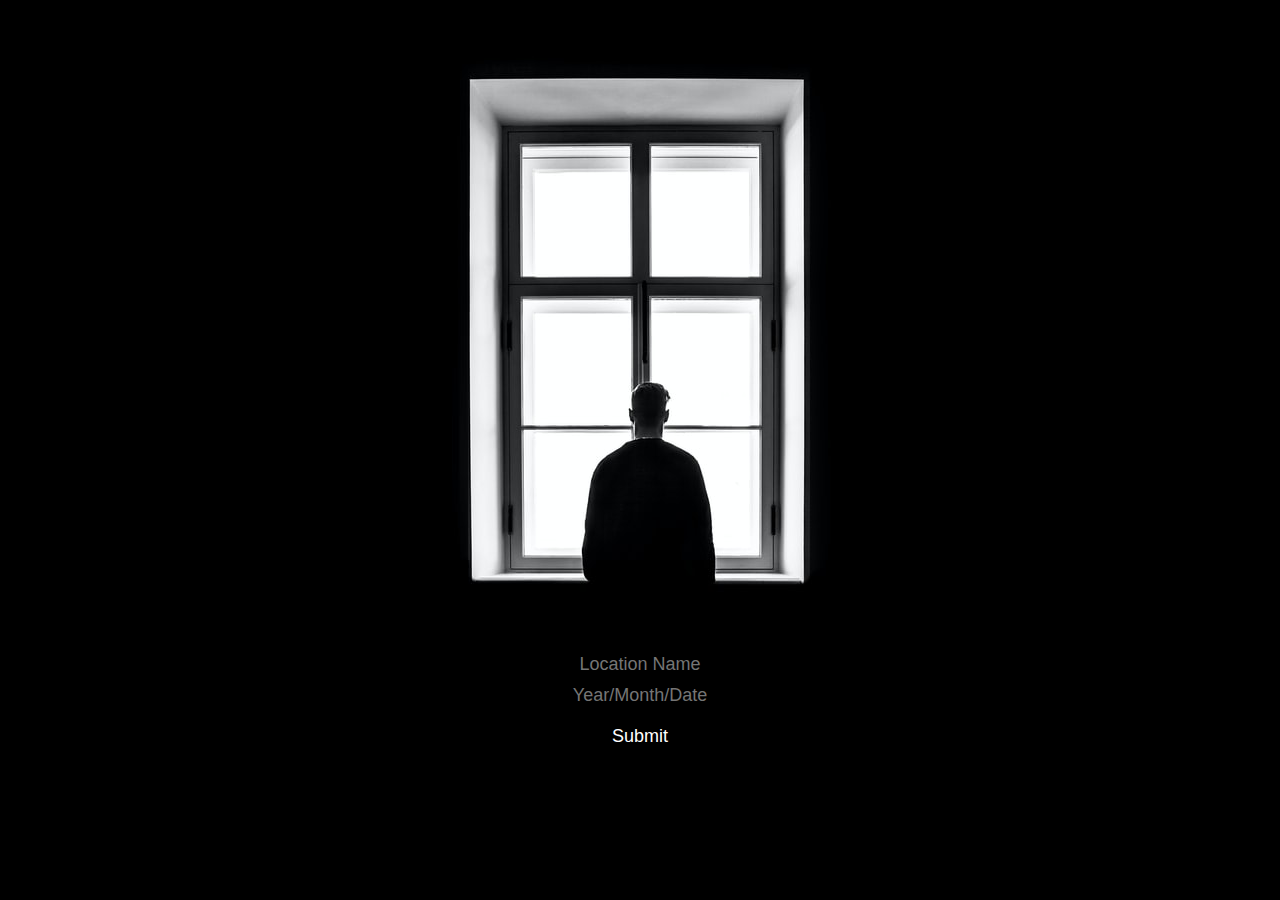
==== index.html @ 73161068 "Update index.html" ====
<!DOCTYPE html>
<html>
    <head>
        <meta charset="UTF-8">
        <meta name="description" content="ARG">
        <!--Defining what the website is about-->
        <meta name="keywords" content="HTML, CSS">
        <meta name="author" content="Matthew Popowycz">
        <meta name="viewport" content="width=device-width, initial-scale=1.0">
        <title>It is approaching</title>
        
        <!--External Style Sheet-->
        <link rel="stylesheet" type="text/css" href="stylesheet.css">
        
        <!--Internal Style Sheet-->
        <style>
        </style>
        
        <script>            
            function checkLocDate() {
                var x, y;
                var locationA = "Darlington Nuclear Generating Station";
                var dateA = "2020/06/21";

                // Get the value of the input field with id="location"
                x = document.getElementById("loc").value;

                // Get the value of the input field with id="date"
                y = document.getElementById("date").value;
                
                // If x is equal to location name and y is equal to date
                if (x == locationA && y == dateA) {
                    document.getElementById('keycode').style.display = 'block';
                }
            }
            
            function checkCode() {
                var z;
                var codeA = "613907";
                
                //Get the value of the input field with the id="code"
                z = document.getElementById("keycode").value;
                
                //If z is equal to code
                if (z == codeA) {
                    alert("Success");
                }
            }
        </script>
    </head>
    <body>
        <div class="navigation">
            <table>
                <tr>
                    <td>
                        <a href="./puzzle1/puzzle1.html"><div class="puzzle1"></div></a>
                    </td>
                    <td>
                        <a href="./puzzle2/intro.html"><div class="puzzle2"></div></a>
                    </td>
                </tr>
                <tr>
                    <td>
                        <a href="./puzzle3/puzzle3.html"><div class="puzzle3"></div></a>
                    </td>
                </tr>
            </table>
        </div>
        
        <div class="content">
            <input id="loc" placeholder="Location Name" class="center-block">
            <input id="date" placeholder="Year/Month/Date" class="center-block">
            <button type="button" onClick="checkLocDate(); checkCode()" class="center-block">Submit</button>
            <input id="keycode" placeholder="Keycode" class="center-block" style="display: none">
            <p id="demo"></p>
        </div>
    </body>
</html>
---- stylesheet.css ----
* {
    box-sizing: border-box;
    margin: 0;
}

body {
    background-color: black;
    background-image: url(images/background_loading.jpg);
    background-position: top;
    background-repeat: no-repeat;
    width: 100%;
    min-width: 880px;
    font-family: demofont;
    color: white;
}

/*-----     Navigation   -----*/

.navigation {
    width: 245px;
    height: 290px;
    margin-top: 139px;
    margin-right: auto;
    margin-left: auto;
}

.navigation table {
    width: 100%;
    height: 100%;
    margin-right: auto;
    margin-left: auto;
}

.puzzle1 {
    width: 100%;
    height: 100%;
    background-color: black;
    opacity: 0%;
    transition: opacity 1s linear;
}
.puzzle1:hover {
    opacity: 30%;
    transition: opacity 1s ease;
}

.puzzle2 {
    width: 100%;
    height: 100%;
    background-color: black;
    opacity: 0%;
    transition: opacity 1s linear;
}
.puzzle2:hover {
    opacity: 30%;
    transition: opacity 1s ease;
}

.puzzle3 {
    width: 204%;
    height: 100%;
    background-color: black;
    opacity: 0%;
    transition: opacity 1s linear;
}
.puzzle3:hover {
    opacity: 30%;
    transition: opacity 1s ease;
}


/*-----     Home Page    -----*/
.content {
    margin-top: 220px;
    width: 50%;
    margin-right: auto;
    margin-left: auto;
    color: white;
    text-align: center;
    
    animation: fadeInAnimation ease 5s;
    animation-iteration-count: 1;
    animation-fill-mode: forwards;
}

@keyframes fadeInAnimation {
    0% {
        opacity: 0;
    }
    100% {
        opacity: 1;
    }
}

.content input  {
    background-color: black;
    color: white;
    border: 0;
    padding: 5px;
    font-size: 18px;
    width: 80%;
}

.content button  {
    background-color: black;
    color: white;
    border: 0;
    margin-top: 10px;
    padding: 5px;
    font-size: 18px;
}

.center-block {
    display: block;
    margin: auto;
    text-align: center;
}

/*-----     Puzzle 1     -----*/
pre {
    background-color: #EEE;
	padding: 15px;
}
			
#theCanvas {
    width: 500px;
	margin: auto;
	border: 5px solid black;
	display: block;
}
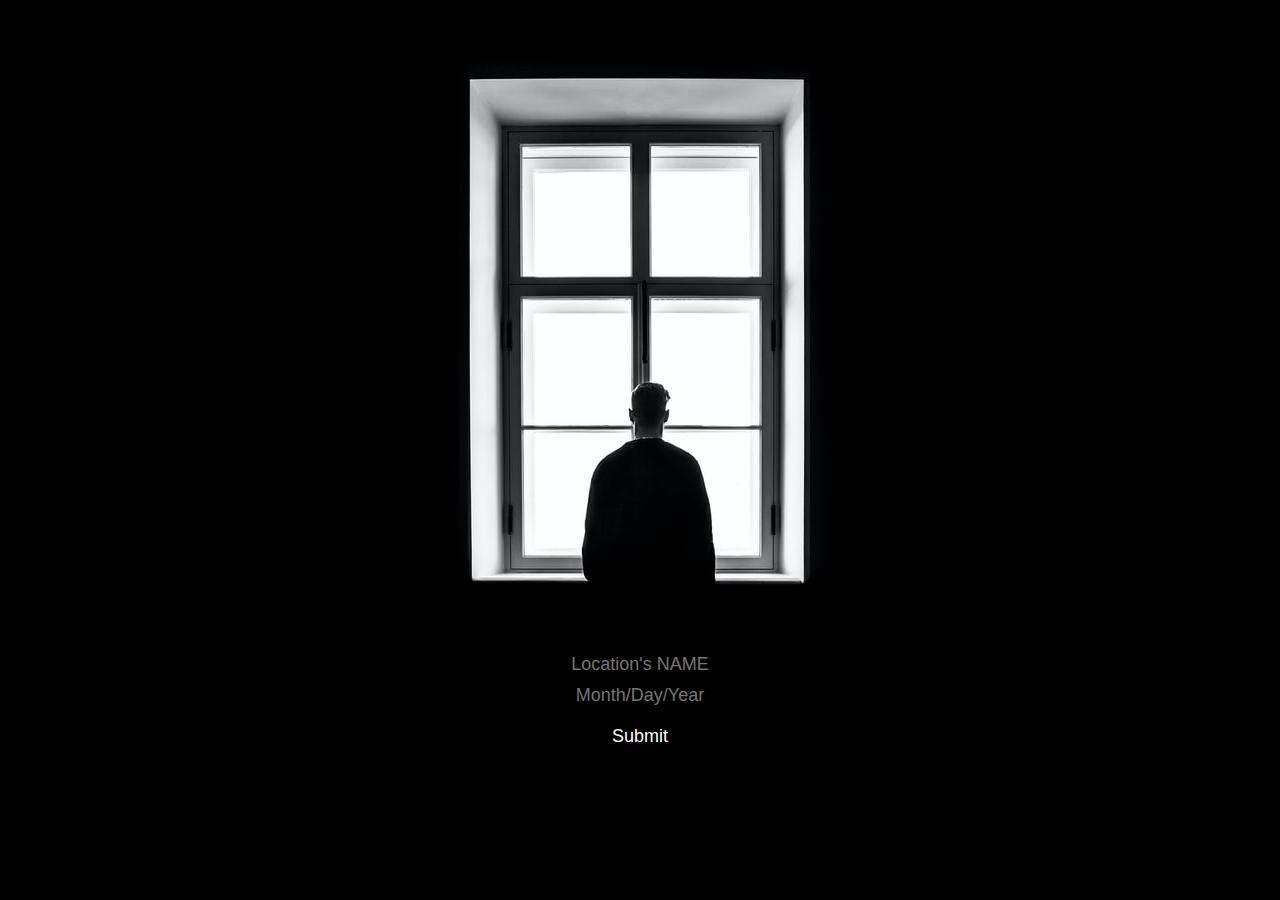
==== commit aa64c739: "Made some text more clear" ====
--- a/index.html
+++ b/index.html
@@ -20,7 +20,7 @@
             function checkLocDate() {
                 var x, y;
                 var locationA = "Darlington Nuclear Generating Station";
-                var dateA = "2020/06/21";
+                var dateA = "06/21/2020";
 
                 // Get the value of the input field with id="location"
                 x = document.getElementById("loc").value;
@@ -68,8 +68,8 @@
         </div>
         
         <div class="content">
-            <input id="loc" placeholder="Location Name" class="center-block">
-            <input id="date" placeholder="Year/Month/Date" class="center-block">
+            <input id="loc" placeholder="Location's NAME" class="center-block">
+            <input id="date" placeholder="Month/Day/Year" class="center-block">
             <button type="button" onClick="checkLocDate(); checkCode()" class="center-block">Submit</button>
             <input id="keycode" placeholder="Keycode" class="center-block" style="display: none">
             <p id="demo"></p>
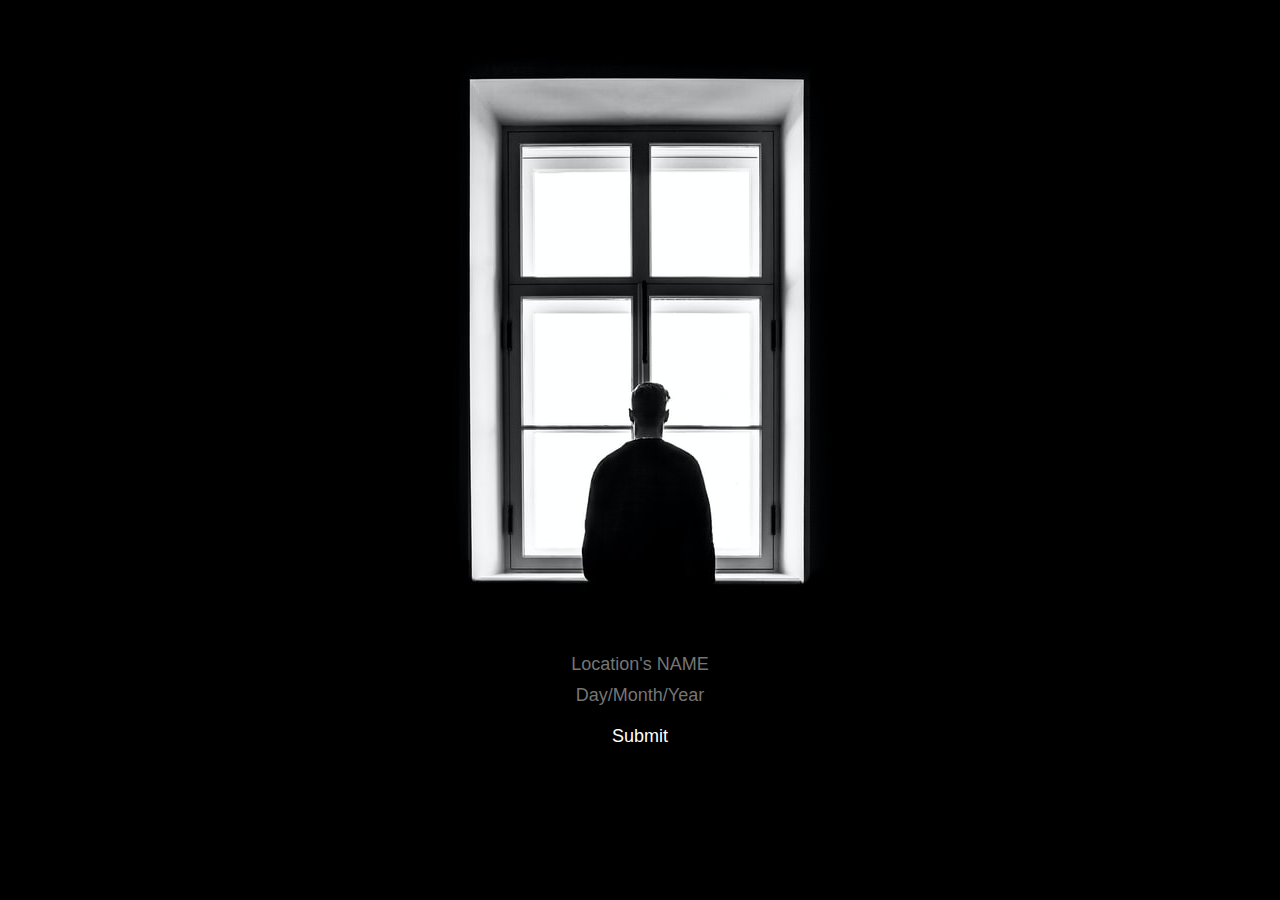
==== commit dd33c93d: "Updated year/month/date input. Changed format of input text box" ====
--- a/index.html
+++ b/index.html
@@ -20,7 +20,7 @@
             function checkLocDate() {
                 var x, y;
                 var locationA = "Darlington Nuclear Generating Station";
-                var dateA = "06/21/2020";
+                var dateA = "15/10/2020";
 
                 // Get the value of the input field with id="location"
                 x = document.getElementById("loc").value;
@@ -61,7 +61,7 @@
                 </tr>
                 <tr>
                     <td>
-                        <a href="./puzzle3/puzzle3.html"><div class="puzzle3"></div></a>
+                        <a href="./puzzle3/year.html"><div class="puzzle3"></div></a>
                     </td>
                 </tr>
             </table>
@@ -69,7 +69,7 @@
         
         <div class="content">
             <input id="loc" placeholder="Location's NAME" class="center-block">
-            <input id="date" placeholder="Month/Day/Year" class="center-block">
+            <input id="date" placeholder="Day/Month/Year" class="center-block">
             <button type="button" onClick="checkLocDate(); checkCode()" class="center-block">Submit</button>
             <input id="keycode" placeholder="Keycode" class="center-block" style="display: none">
             <p id="demo"></p>
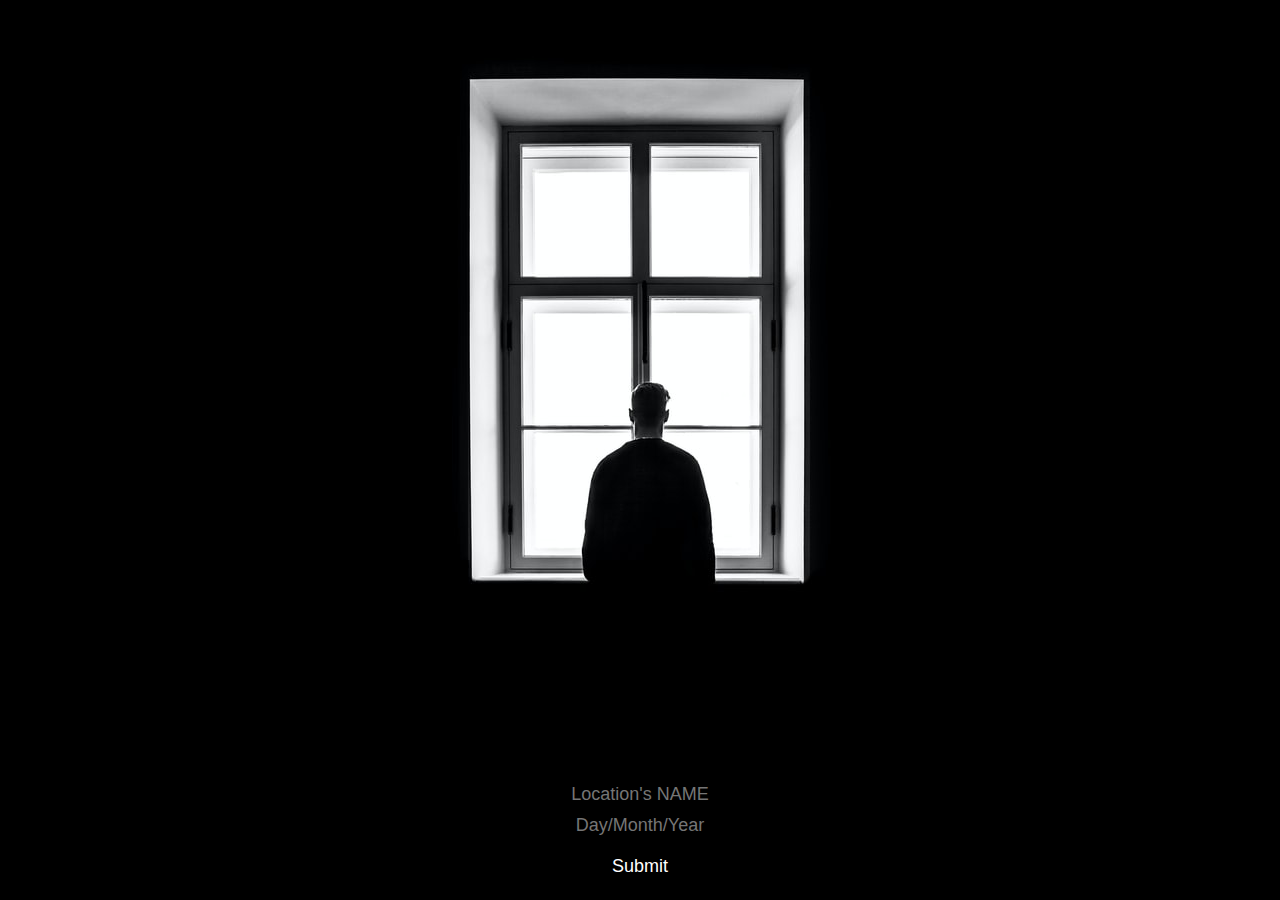
==== commit 91ed8a08: "Updated site with a video indiciating our message" ====
--- a/index.html
+++ b/index.html
@@ -14,9 +14,49 @@
         
         <!--Internal Style Sheet-->
         <style>
+            #overlay {
+                background-color: black;
+                position: fixed;
+                padding: 0;
+                margin: 0;
+                
+                top: 0;
+                left: 0;
+                
+                width: 100%;
+                height: 100%;
+            }
+            #overlay p {
+                padding: 20px;
+            }
+            .loader {
+                border: 8px solid #7c7c7c;
+                border-radius: 50%;
+                border-top: 8px solid white;
+                width: 60px;
+                height: 60px;
+                margin-top: 300px;
+                margin-left: auto;
+                margin-right: auto;
+                -webkit-animation: spin 2s linear infinite; /* Safari */
+                animation: spin 2s linear infinite;
+            }
+            /* Safari */
+            @-webkit-keyframes spin {
+                0% { -webkit-transform: rotate(0deg); }
+                100% { -webkit-transform: rotate(360deg); }
+            }
+
+            @keyframes spin {
+                0% { transform: rotate(0deg); }
+                100% { transform: rotate(360deg); }
+            }   
         </style>
         
-        <script>            
+        <script>
+            function loadFunction() {
+                document.getElementById('overlay').style.opacity = '0';
+            }
             function checkLocDate() {
                 var x, y;
                 var locationA = "Darlington Nuclear Generating Station";
@@ -30,25 +70,63 @@
                 
                 // If x is equal to location name and y is equal to date
                 if (x == locationA && y == dateA) {
-                    document.getElementById('keycode').style.display = 'block';
+                    document.getElementById('redcode').style.display = 'block';
+                    document.getElementById('greencode').style.display = 'none';
+                    document.getElementById('bluecode').style.display = 'none';
                 }
             }
             
             function checkCode() {
-                var z;
-                var codeA = "613907";
+                var r, g, b;
+                var redCode = "114";
+                var greenCode = "137";
+                var blueCode = "218";
                 
                 //Get the value of the input field with the id="code"
-                z = document.getElementById("keycode").value;
+                r = document.getElementById("redcode").value;
+                g = document.getElementById("greencode").value;
+                b = document.getElementById("bluecode").value;
                 
                 //If z is equal to code
-                if (z == codeA) {
-                    alert("Success");
+                if (r == redCode) {
+                    document.getElementById('redcode').style.display = 'none';
+                    document.getElementById('greencode').style.display = 'block';
+                    document.getElementById('bluecode').style.display = 'none';         
+                    if (g == greenCode) {
+                        document.getElementById('redcode').style.display = 'none';
+                        document.getElementById('greencode').style.display = 'none';
+                        document.getElementById('bluecode').style.display = 'block';
+                        if (b == blueCode) {
+                            counterDown();
+                            document.getElementById('overlay').style.opacity = '1';
+                            document.getElementById('redcode').style.display = 'none';
+                            document.getElementById('greencode').style.display = 'none';
+                            document.getElementById('bluecode').style.display = 'none';
+                            document.getElementById('date').style.display = 'none';
+                            document.getElementById('loc').style.display = 'none';
+                            document.getElementById('submitBut').style.display = 'none';
+                            document.getElementsByClassName('navigation').style.display = 'none';
+                        }
+                    }
                 }
+            }
+            function counterDown() {
+                var counter = 0;
+                var interval = setInterval(function() {
+                    counter++;
+                    if (counter == 5) {
+                        document.location.href="completed.html";
+                        clearInterval(interval);
+                    }
+                }, 1000);
             }
         </script>
     </head>
-    <body>
+    <body onload="loadFunction()">
+        <div id="overlay">
+            <p>Rebooting...</p>
+            <div class="loader"></div>
+        </div>
         <div class="navigation">
             <table>
                 <tr>
@@ -64,14 +142,21 @@
                         <a href="./puzzle3/year.html"><div class="puzzle3"></div></a>
                     </td>
                 </tr>
+                <tr>
+                    <td>
+                        <a href="./Video/video.html"><div class="puzzle4"></div></a>
+                    </td>
+                </tr>
             </table>
         </div>
         
         <div class="content">
             <input id="loc" placeholder="Location's NAME" class="center-block">
             <input id="date" placeholder="Day/Month/Year" class="center-block">
-            <button type="button" onClick="checkLocDate(); checkCode()" class="center-block">Submit</button>
-            <input id="keycode" placeholder="Keycode" class="center-block" style="display: none">
+            <button id="submitBut" type="button" onClick="checkLocDate(); checkCode()" class="center-block">Submit</button>
+            <input id="redcode" placeholder="Red Code" class="center-block" style="display: none">
+            <input id="greencode" placeholder="Green Code" class="center-block" style="display: none">
+            <input id="bluecode" placeholder="Blue Code" class="center-block" style="display: none">
             <p id="demo"></p>
         </div>
     </body>
--- a/stylesheet.css
+++ b/stylesheet.css
@@ -18,7 +18,7 @@
 
 .navigation {
     width: 245px;
-    height: 290px;
+    height: 420px;
     margin-top: 139px;
     margin-right: auto;
     margin-left: auto;
@@ -56,13 +56,26 @@
 }
 
 .puzzle3 {
-    width: 204%;
-    height: 100%;
+    margin-top: 22px;
+    width: 206%;
+    height: 88%;
     background-color: black;
     opacity: 0%;
     transition: opacity 1s linear;
 }
 .puzzle3:hover {
+    opacity: 30%;
+    transition: opacity 1s ease;
+}
+
+.puzzle4 {
+    width: 206%;
+    height: 102%;
+    background-color: black;
+    opacity: 0%;
+    transition: opacity 1s linear;
+}
+.puzzle4:hover {
     opacity: 30%;
     transition: opacity 1s ease;
 }
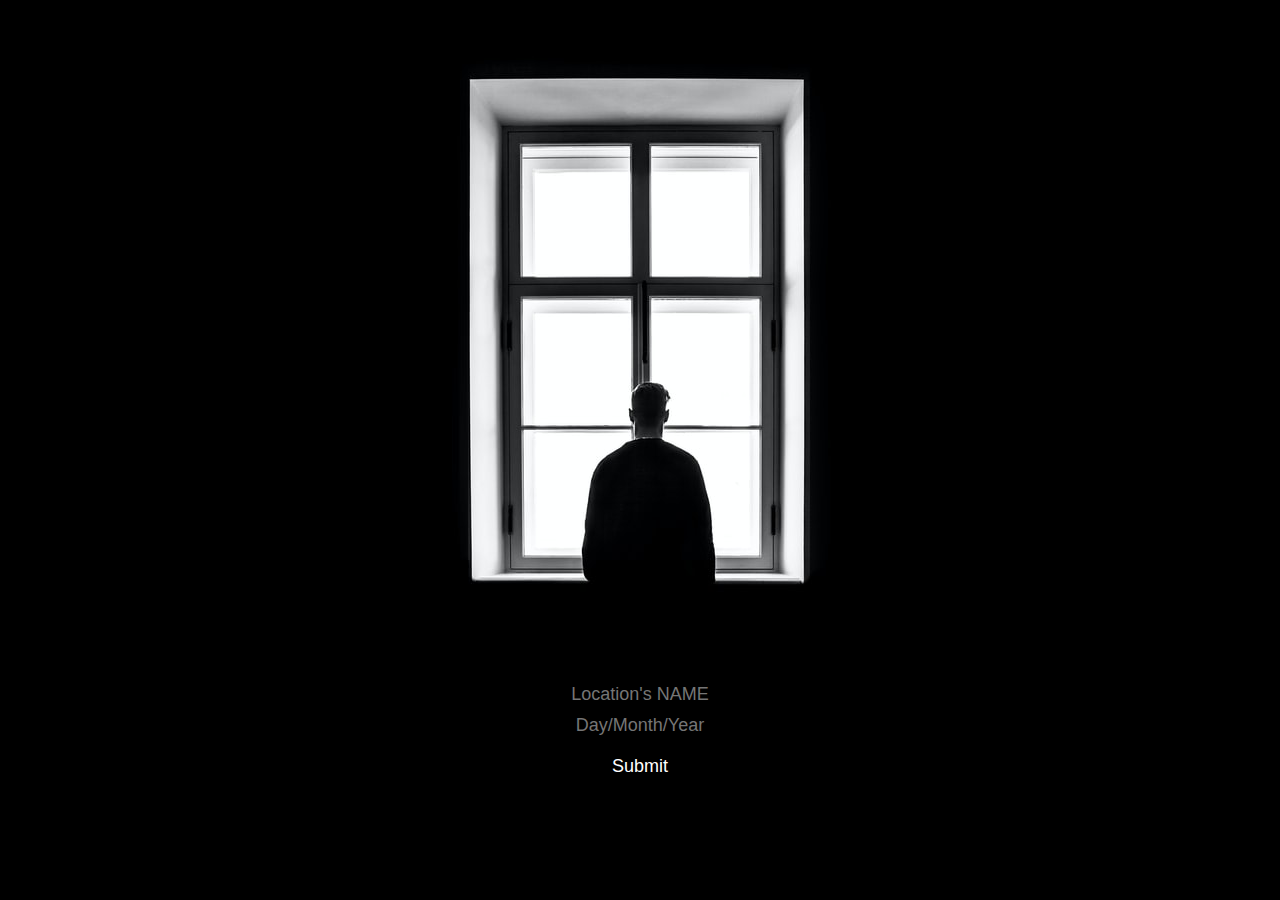
==== commit 129f3f0d: "Updated loading screen" ====
--- a/index.html
+++ b/index.html
@@ -97,28 +97,10 @@
                         document.getElementById('greencode').style.display = 'none';
                         document.getElementById('bluecode').style.display = 'block';
                         if (b == blueCode) {
-                            counterDown();
-                            document.getElementById('overlay').style.opacity = '1';
-                            document.getElementById('redcode').style.display = 'none';
-                            document.getElementById('greencode').style.display = 'none';
-                            document.getElementById('bluecode').style.display = 'none';
-                            document.getElementById('date').style.display = 'none';
-                            document.getElementById('loc').style.display = 'none';
-                            document.getElementById('submitBut').style.display = 'none';
-                            document.getElementsByClassName('navigation').style.display = 'none';
+                            document.location.href="/loading.html";
                         }
                     }
                 }
-            }
-            function counterDown() {
-                var counter = 0;
-                var interval = setInterval(function() {
-                    counter++;
-                    if (counter == 5) {
-                        document.location.href="completed.html";
-                        clearInterval(interval);
-                    }
-                }, 1000);
             }
         </script>
     </head>
--- a/stylesheet.css
+++ b/stylesheet.css
@@ -17,7 +17,7 @@
 /*-----     Navigation   -----*/
 
 .navigation {
-    width: 245px;
+    width: 246px;
     height: 420px;
     margin-top: 139px;
     margin-right: auto;
@@ -25,13 +25,14 @@
 }
 
 .navigation table {
-    width: 100%;
+    width: 101%;
     height: 100%;
     margin-right: auto;
     margin-left: auto;
 }
 
 .puzzle1 {
+    margin-top: 8px;
     width: 100%;
     height: 100%;
     background-color: black;
@@ -44,6 +45,7 @@
 }
 
 .puzzle2 {
+    margin-top: 8px;
     width: 100%;
     height: 100%;
     background-color: black;
@@ -56,9 +58,9 @@
 }
 
 .puzzle3 {
-    margin-top: 22px;
+    margin-top: 20px;
     width: 206%;
-    height: 88%;
+    height: 89%;
     background-color: black;
     opacity: 0%;
     transition: opacity 1s linear;
@@ -83,7 +85,7 @@
 
 /*-----     Home Page    -----*/
 .content {
-    margin-top: 220px;
+    margin-top: 120px;
     width: 50%;
     margin-right: auto;
     margin-left: auto;
